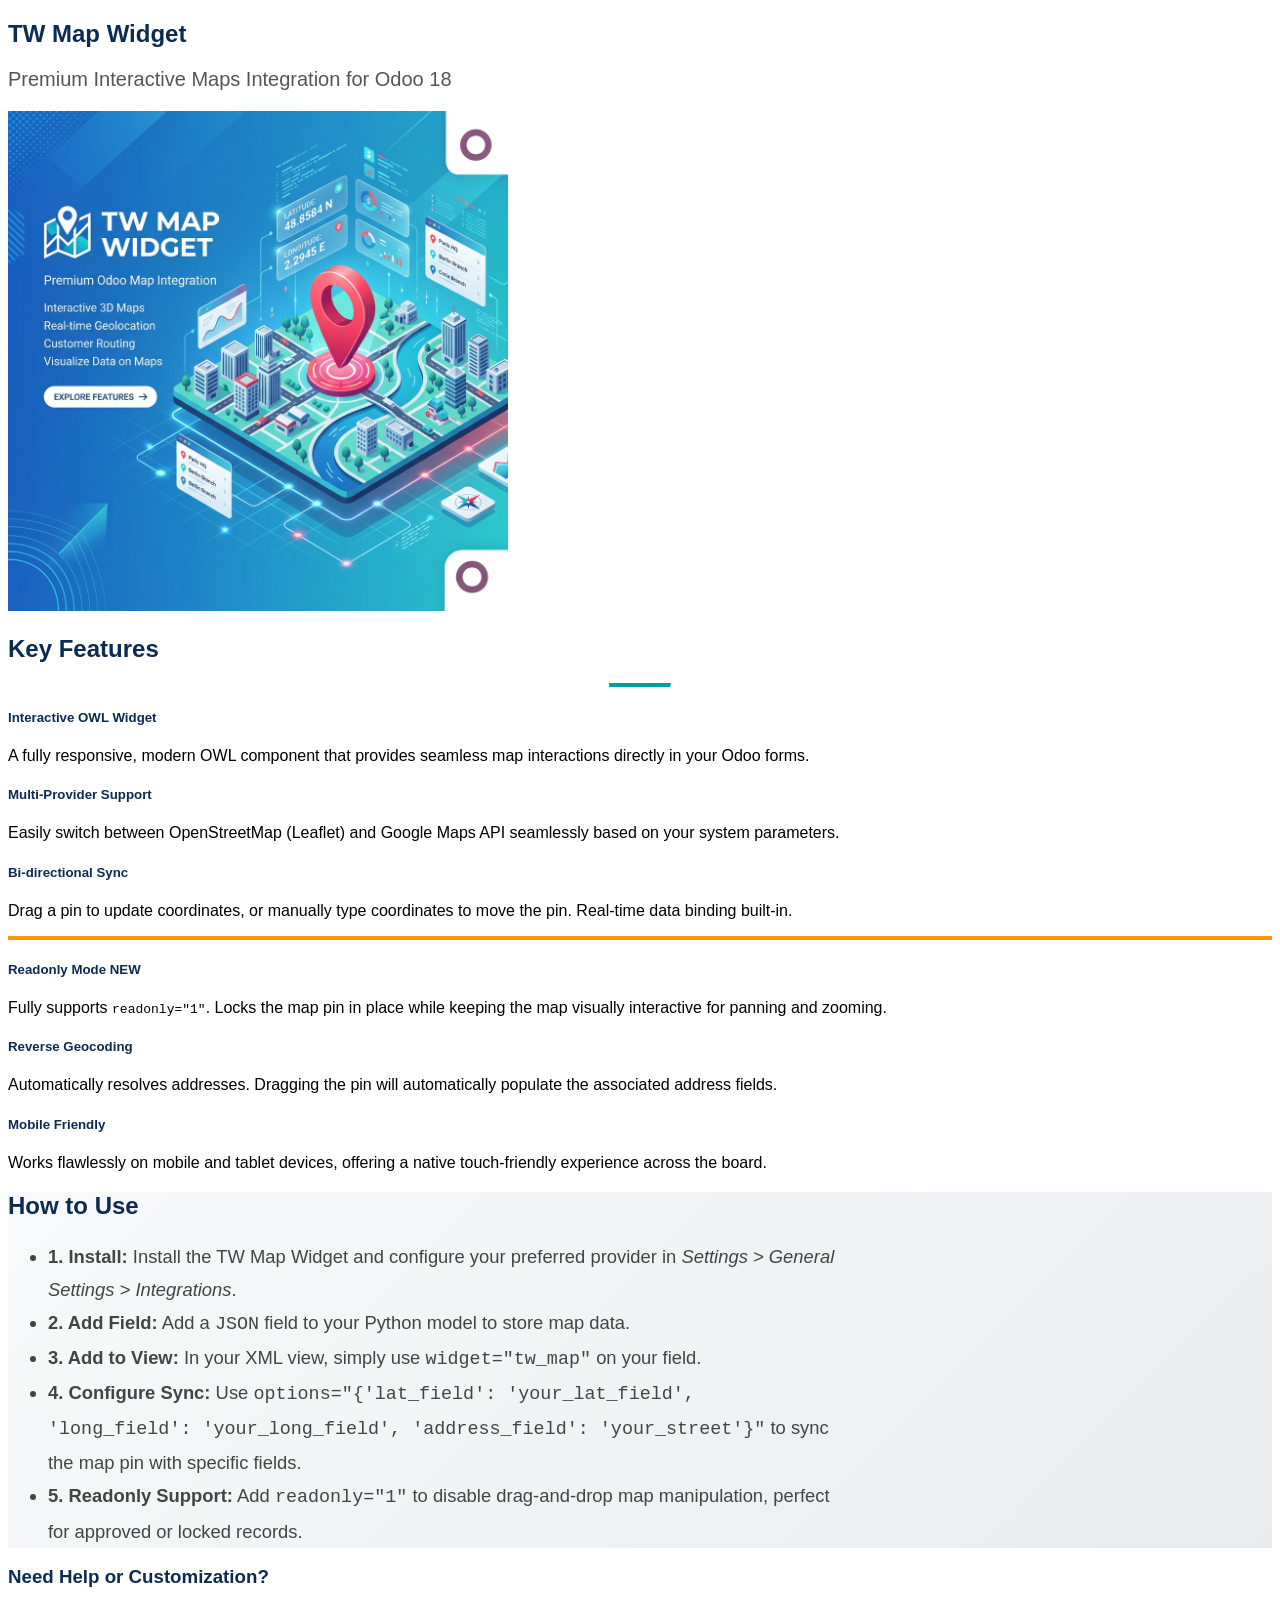
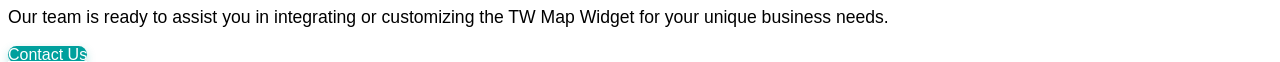
==== tw_map_widget/static/description/index.html @ 899f179e "ADD : Map widget module" ====
<!DOCTYPE html>
<html lang="en">
<head>
    <meta charset="UTF-8">
    <meta name="viewport" content="width=device-width, initial-scale=1.0">
    <title>TW Map Widget</title>
</head>
<body>
    <section class="container mt-5 mb-5" style="font-family: 'Inter', -apple-system, BlinkMacSystemFont, 'Segoe UI', Roboto, Helvetica, Arial, sans-serif;">
        <div class="row">
            <div class="col-12 text-center">
                <h1 class="display-4 font-weight-bold" style="color: #0d2b52; margin-bottom: 10px;">TW Map Widget</h1>
                <p class="lead" style="color: #555; font-size: 1.25rem;">Premium Interactive Maps Integration for Odoo 18</p>
                <img src="banner.png" alt="TW Map Widget Banner" class="img-fluid rounded shadow-lg mt-4 w-100" style="max-height: 500px; object-fit: cover;" />
            </div>
        </div>

        <!-- Features -->
        <div class="row mt-5 pt-4">
            <div class="col-md-12 text-center mb-5">
                <h2 class="font-weight-bold" style="color: #0d2b52;">Key Features</h2>
                <hr style="width: 60px; border-top: 4px solid #00a09d; margin: 15px auto;" />
            </div>
            
            <div class="col-md-4 mb-4">
                <div class="card h-100 shadow-sm border-0" style="transition: transform 0.3s; cursor: pointer;" onmouseover="this.style.transform='translateY(-5px)'" onmouseout="this.style.transform='translateY(0)'">
                    <div class="card-body text-center p-4">
                        <div class="mb-4">
                            <i class="fa fa-map-marker fa-4x" style="color: #00a09d;"></i>
                        </div>
                        <h5 class="card-title font-weight-bold mb-3" style="color: #0d2b52;">Interactive OWL Widget</h5>
                        <p class="card-text text-muted">A fully responsive, modern OWL component that provides seamless map interactions directly in your Odoo forms.</p>
                    </div>
                </div>
            </div>
            
            <div class="col-md-4 mb-4">
                <div class="card h-100 shadow-sm border-0" style="transition: transform 0.3s; cursor: pointer;" onmouseover="this.style.transform='translateY(-5px)'" onmouseout="this.style.transform='translateY(0)'">
                    <div class="card-body text-center p-4">
                        <div class="mb-4">
                            <i class="fa fa-globe fa-4x" style="color: #00a09d;"></i>
                        </div>
                        <h5 class="card-title font-weight-bold mb-3" style="color: #0d2b52;">Multi-Provider Support</h5>
                        <p class="card-text text-muted">Easily switch between OpenStreetMap (Leaflet) and Google Maps API seamlessly based on your system parameters.</p>
                    </div>
                </div>
            </div>
            
            <div class="col-md-4 mb-4">
                <div class="card h-100 shadow-sm border-0" style="transition: transform 0.3s; cursor: pointer;" onmouseover="this.style.transform='translateY(-5px)'" onmouseout="this.style.transform='translateY(0)'">
                    <div class="card-body text-center p-4">
                        <div class="mb-4">
                            <i class="fa fa-refresh fa-4x" style="color: #00a09d;"></i>
                        </div>
                        <h5 class="card-title font-weight-bold mb-3" style="color: #0d2b52;">Bi-directional Sync</h5>
                        <p class="card-text text-muted">Drag a pin to update coordinates, or manually type coordinates to move the pin. Real-time data binding built-in.</p>
                    </div>
                </div>
            </div>

            <div class="col-md-4 mb-4">
                <div class="card h-100 shadow-sm border-0" style="transition: transform 0.3s; cursor: pointer; border-top: 4px solid #ff9800 !important;" onmouseover="this.style.transform='translateY(-5px)'" onmouseout="this.style.transform='translateY(0)'">
                    <div class="card-body text-center p-4">
                        <div class="mb-4">
                            <i class="fa fa-lock fa-4x" style="color: #ff9800;"></i>
                        </div>
                        <h5 class="card-title font-weight-bold mb-3" style="color: #0d2b52;">Readonly Mode <span class="badge badge-warning text-white">NEW</span></h5>
                        <p class="card-text text-muted">Fully supports <code>readonly="1"</code>. Locks the map pin in place while keeping the map visually interactive for panning and zooming.</p>
                    </div>
                </div>
            </div>

            <div class="col-md-4 mb-4">
                <div class="card h-100 shadow-sm border-0" style="transition: transform 0.3s; cursor: pointer;" onmouseover="this.style.transform='translateY(-5px)'" onmouseout="this.style.transform='translateY(0)'">
                    <div class="card-body text-center p-4">
                        <div class="mb-4">
                            <i class="fa fa-address-card fa-4x" style="color: #00a09d;"></i>
                        </div>
                        <h5 class="card-title font-weight-bold mb-3" style="color: #0d2b52;">Reverse Geocoding</h5>
                        <p class="card-text text-muted">Automatically resolves addresses. Dragging the pin will automatically populate the associated address fields.</p>
                    </div>
                </div>
            </div>

            <div class="col-md-4 mb-4">
                <div class="card h-100 shadow-sm border-0" style="transition: transform 0.3s; cursor: pointer;" onmouseover="this.style.transform='translateY(-5px)'" onmouseout="this.style.transform='translateY(0)'">
                    <div class="card-body text-center p-4">
                        <div class="mb-4">
                            <i class="fa fa-mobile fa-4x" style="color: #00a09d;"></i>
                        </div>
                        <h5 class="card-title font-weight-bold mb-3" style="color: #0d2b52;">Mobile Friendly</h5>
                        <p class="card-text text-muted">Works flawlessly on mobile and tablet devices, offering a native touch-friendly experience across the board.</p>
                    </div>
                </div>
            </div>
        </div>
        
        <!-- How it works -->
        <div class="row mt-5">
            <div class="col-md-12">
                <div class="p-5 rounded shadow-sm" style="background: linear-gradient(135deg, #f8f9fa 0%, #e9ecef 100%);">
                    <h2 class="font-weight-bold text-center mb-5" style="color: #0d2b52;">How to Use</h2>
                    <ul class="list-unstyled mx-auto" style="font-size: 1.15rem; color: #444; max-width: 800px; line-height: 1.8;">
                        <li class="mb-4 d-flex align-items-start">
                            <i class="fa fa-check-circle mt-1 mr-3" style="color: #00a09d; font-size: 1.5rem;"></i> 
                            <div><strong>1. Install:</strong> Install the TW Map Widget and configure your preferred provider in <em>Settings &gt; General Settings &gt; Integrations</em>.</div>
                        </li>
                        <li class="mb-4 d-flex align-items-start">
                            <i class="fa fa-check-circle mt-1 mr-3" style="color: #00a09d; font-size: 1.5rem;"></i> 
                            <div><strong>2. Add Field:</strong> Add a <code>JSON</code> field to your Python model to store map data.</div>
                        </li>
                        <li class="mb-4 d-flex align-items-start">
                            <i class="fa fa-check-circle mt-1 mr-3" style="color: #00a09d; font-size: 1.5rem;"></i> 
                            <div><strong>3. Add to View:</strong> In your XML view, simply use <code>widget="tw_map"</code> on your field.</div>
                        </li>
                        <li class="mb-4 d-flex align-items-start">
                            <i class="fa fa-check-circle mt-1 mr-3" style="color: #00a09d; font-size: 1.5rem;"></i> 
                            <div><strong>4. Configure Sync:</strong> Use <code>options="{'lat_field': 'your_lat_field', 'long_field': 'your_long_field', 'address_field': 'your_street'}"</code> to sync the map pin with specific fields.</div>
                        </li>
                        <li class="mb-4 d-flex align-items-start">
                            <i class="fa fa-check-circle mt-1 mr-3" style="color: #00a09d; font-size: 1.5rem;"></i> 
                            <div><strong>5. Readonly Support:</strong> Add <code>readonly="1"</code> to disable drag-and-drop map manipulation, perfect for approved or locked records.</div>
                        </li>
                    </ul>
                </div>
            </div>
        </div>

        <!-- Call to Action -->
        <div class="row mt-5 mb-5 text-center">
            <div class="col-12">
                <h3 class="font-weight-bold" style="color: #0d2b52;">Need Help or Customization?</h3>
                <p class="text-muted mt-3 mb-4" style="font-size: 1.1rem;">Our team is ready to assist you in integrating or customizing the TW Map Widget for your unique business needs.</p>
                <a href="http://www.tunasgroup.com" target="_blank" class="btn btn-lg px-5 py-3 font-weight-bold" style="background-color: #00a09d; color: white; border-radius: 30px; box-shadow: 0 4px 10px rgba(0,160,157,0.3);">Contact Us</a>
            </div>
        </div>
    </section>
</body>
</html>
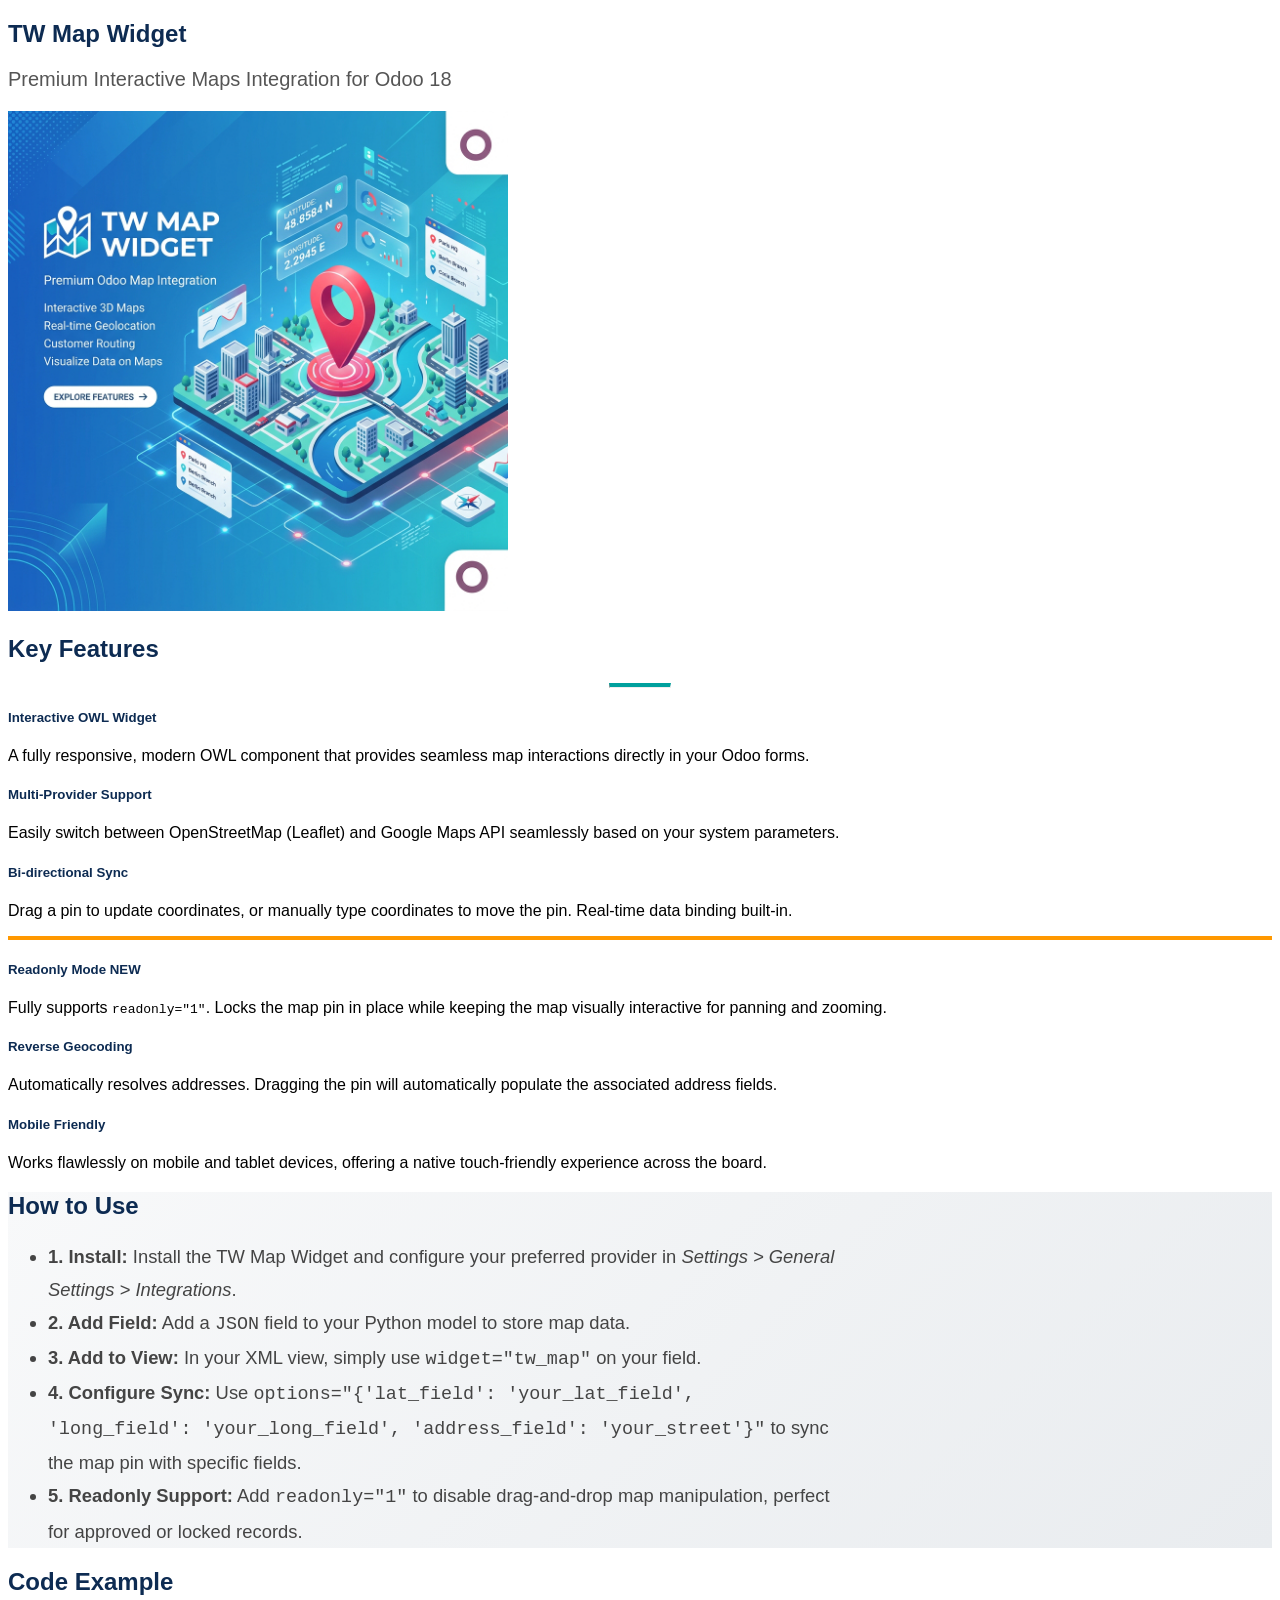
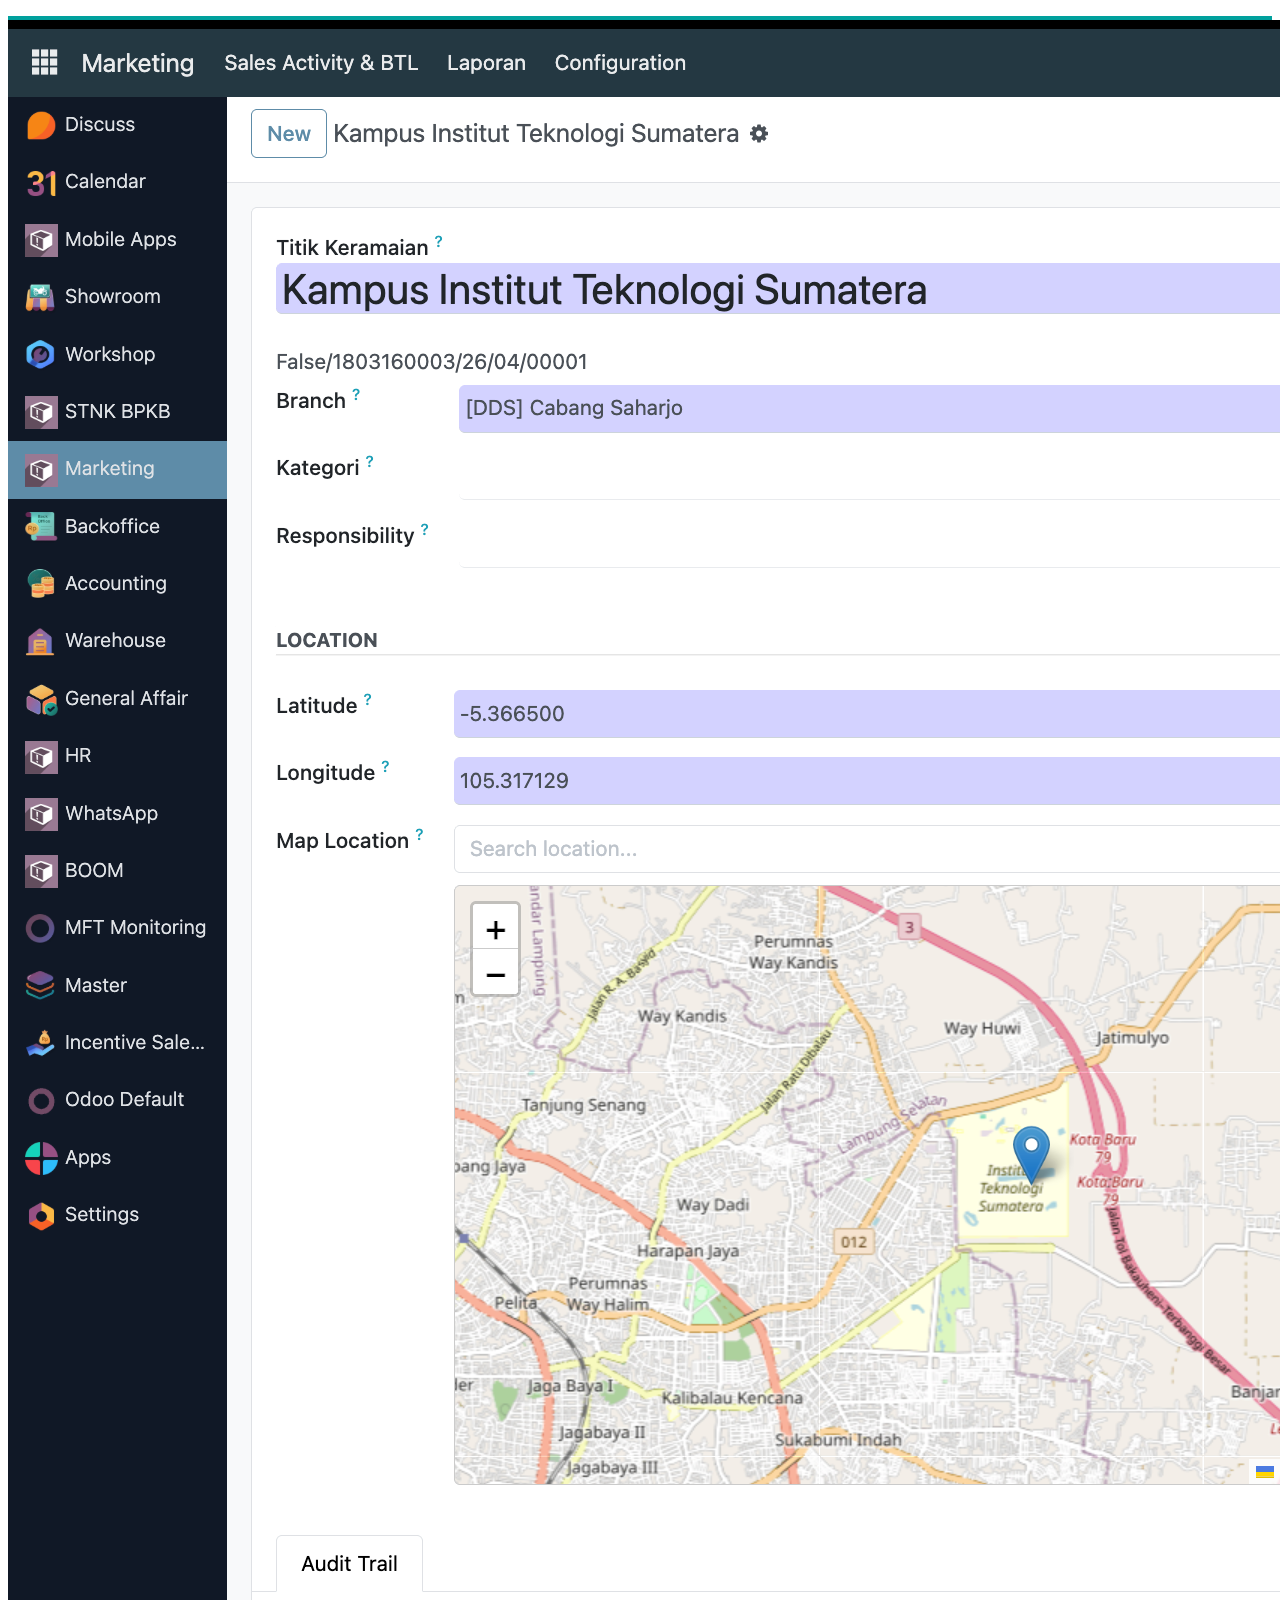
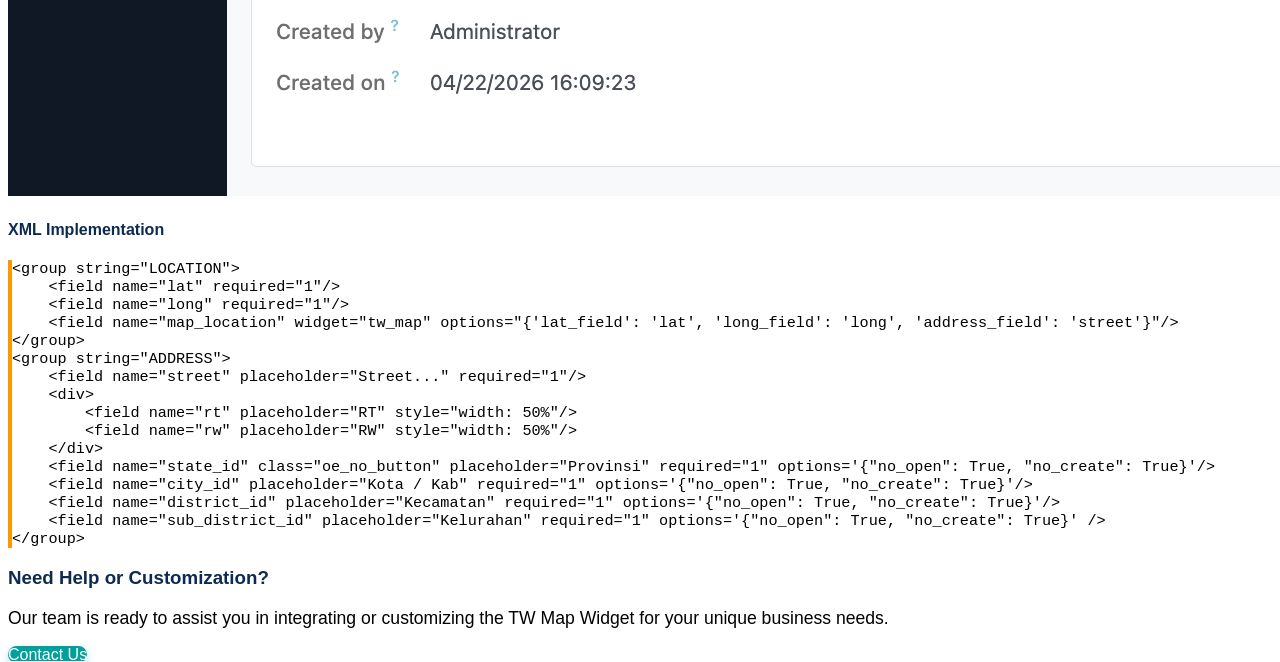
==== commit e25d6315: "ADD : More description" ====
--- a/tw_map_widget/static/description/index.html
+++ b/tw_map_widget/static/description/index.html
@@ -126,6 +126,37 @@
             </div>
         </div>
 
+        <!-- Example Section -->
+        <div class="row mt-5">
+            <div class="col-md-12">
+                <h2 class="font-weight-bold text-center mb-5" style="color: #0d2b52;">Code Example</h2>
+                
+                <div class="card shadow-sm border-0 mb-4" style="border-top: 4px solid #00a09d !important;">
+                    <div class="card-body p-5">
+                        <img src="example_form.png" alt="Example Form" class="img-fluid rounded shadow-sm w-100 mb-5" />
+                        
+                        <h4 class="font-weight-bold mb-3" style="color: #0d2b52;"><i class="fa fa-code text-muted mr-2"></i> XML Implementation</h4>
+                        <pre class="bg-dark text-light p-4 rounded shadow-inner" style="font-size: 0.95rem; overflow-x: auto; border-left: 4px solid #ff9800;"><code>&lt;group string="LOCATION"&gt;
+    &lt;field name="lat" required="1"/&gt;
+    &lt;field name="long" required="1"/&gt;
+    &lt;field name="map_location" widget="tw_map" options="{'lat_field': 'lat', 'long_field': 'long', 'address_field': 'street'}"/&gt;
+&lt;/group&gt;
+&lt;group string="ADDRESS"&gt;
+    &lt;field name="street" placeholder="Street..." required="1"/&gt;
+    &lt;div&gt;
+        &lt;field name="rt" placeholder="RT" style="width: 50%"/&gt;
+        &lt;field name="rw" placeholder="RW" style="width: 50%"/&gt;
+    &lt;/div&gt;
+    &lt;field name="state_id" class="oe_no_button" placeholder="Provinsi" required="1" options='{"no_open": True, "no_create": True}'/&gt;
+    &lt;field name="city_id" placeholder="Kota / Kab" required="1" options='{"no_open": True, "no_create": True}'/&gt;
+    &lt;field name="district_id" placeholder="Kecamatan" required="1" options='{"no_open": True, "no_create": True}'/&gt;					
+    &lt;field name="sub_district_id" placeholder="Kelurahan" required="1" options='{"no_open": True, "no_create": True}' /&gt;    
+&lt;/group&gt;</code></pre>
+                    </div>
+                </div>
+            </div>
+        </div>
+
         <!-- Call to Action -->
         <div class="row mt-5 mb-5 text-center">
             <div class="col-12">
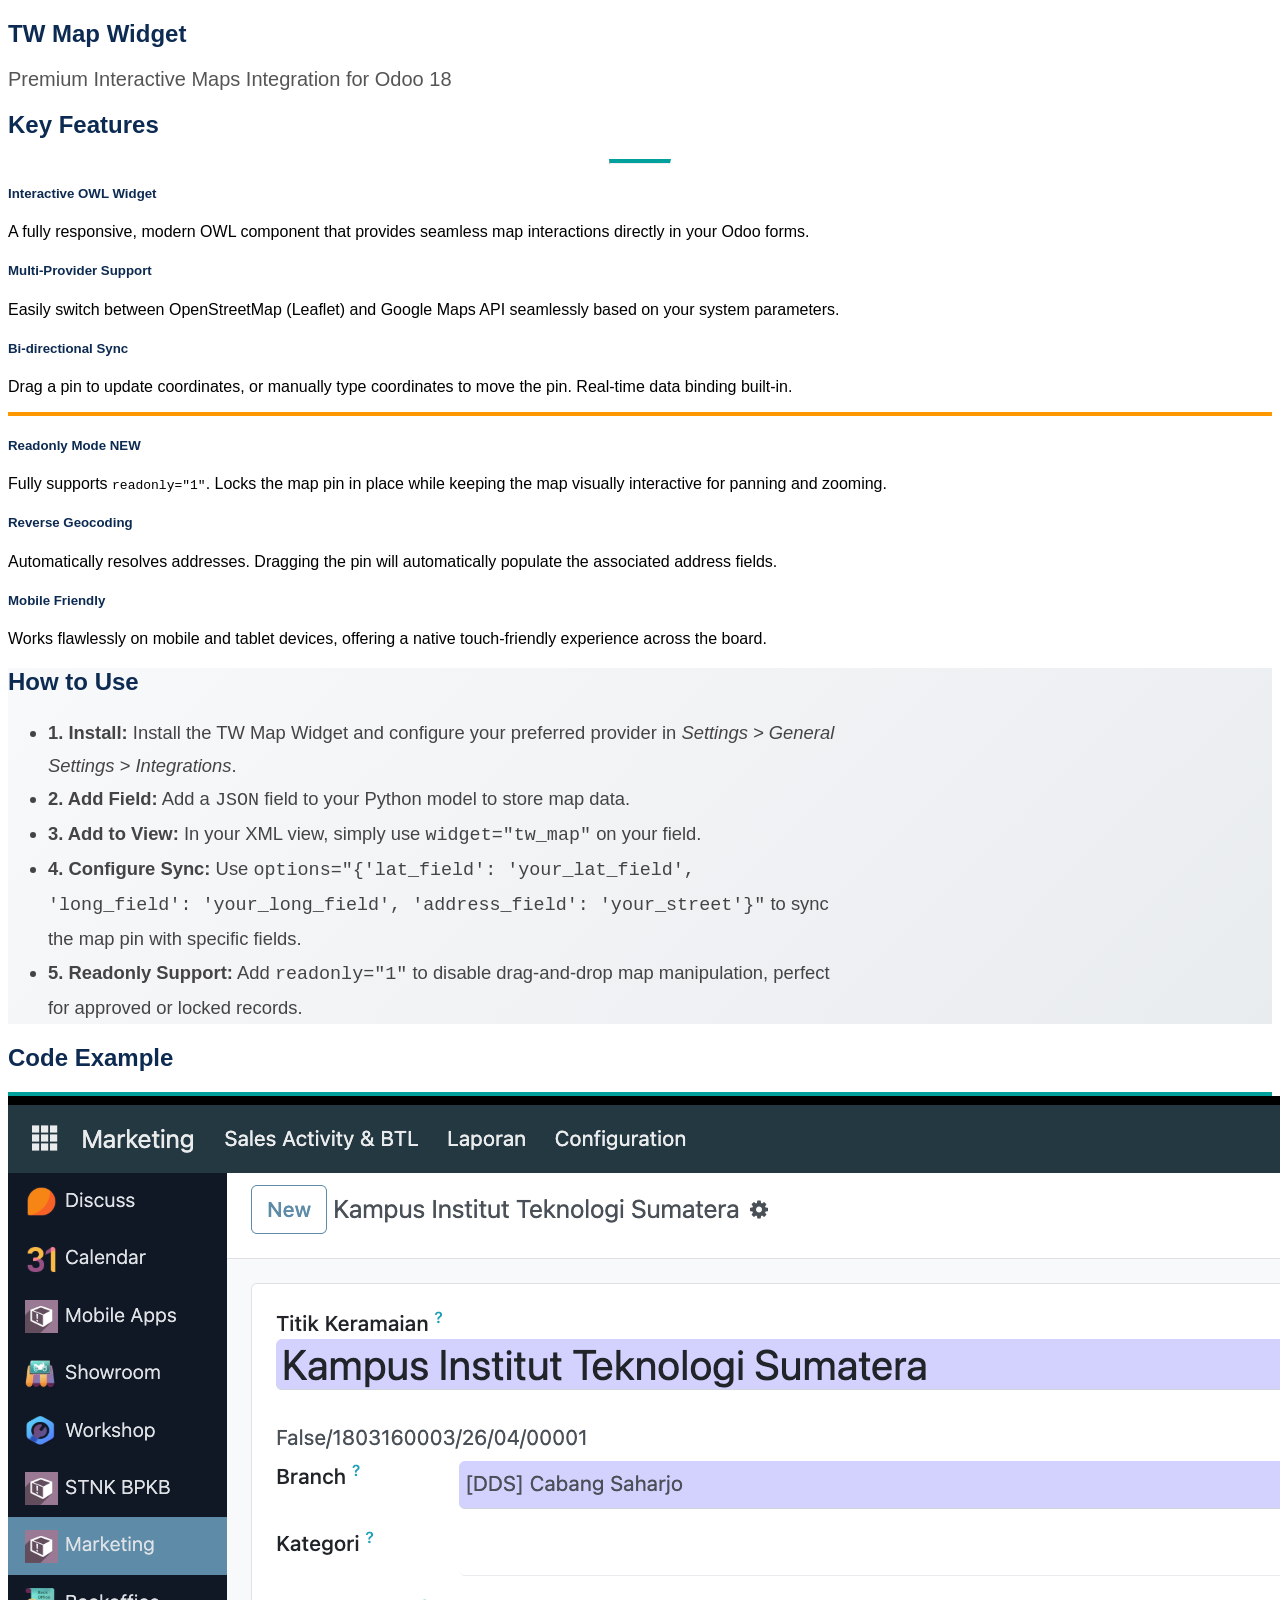
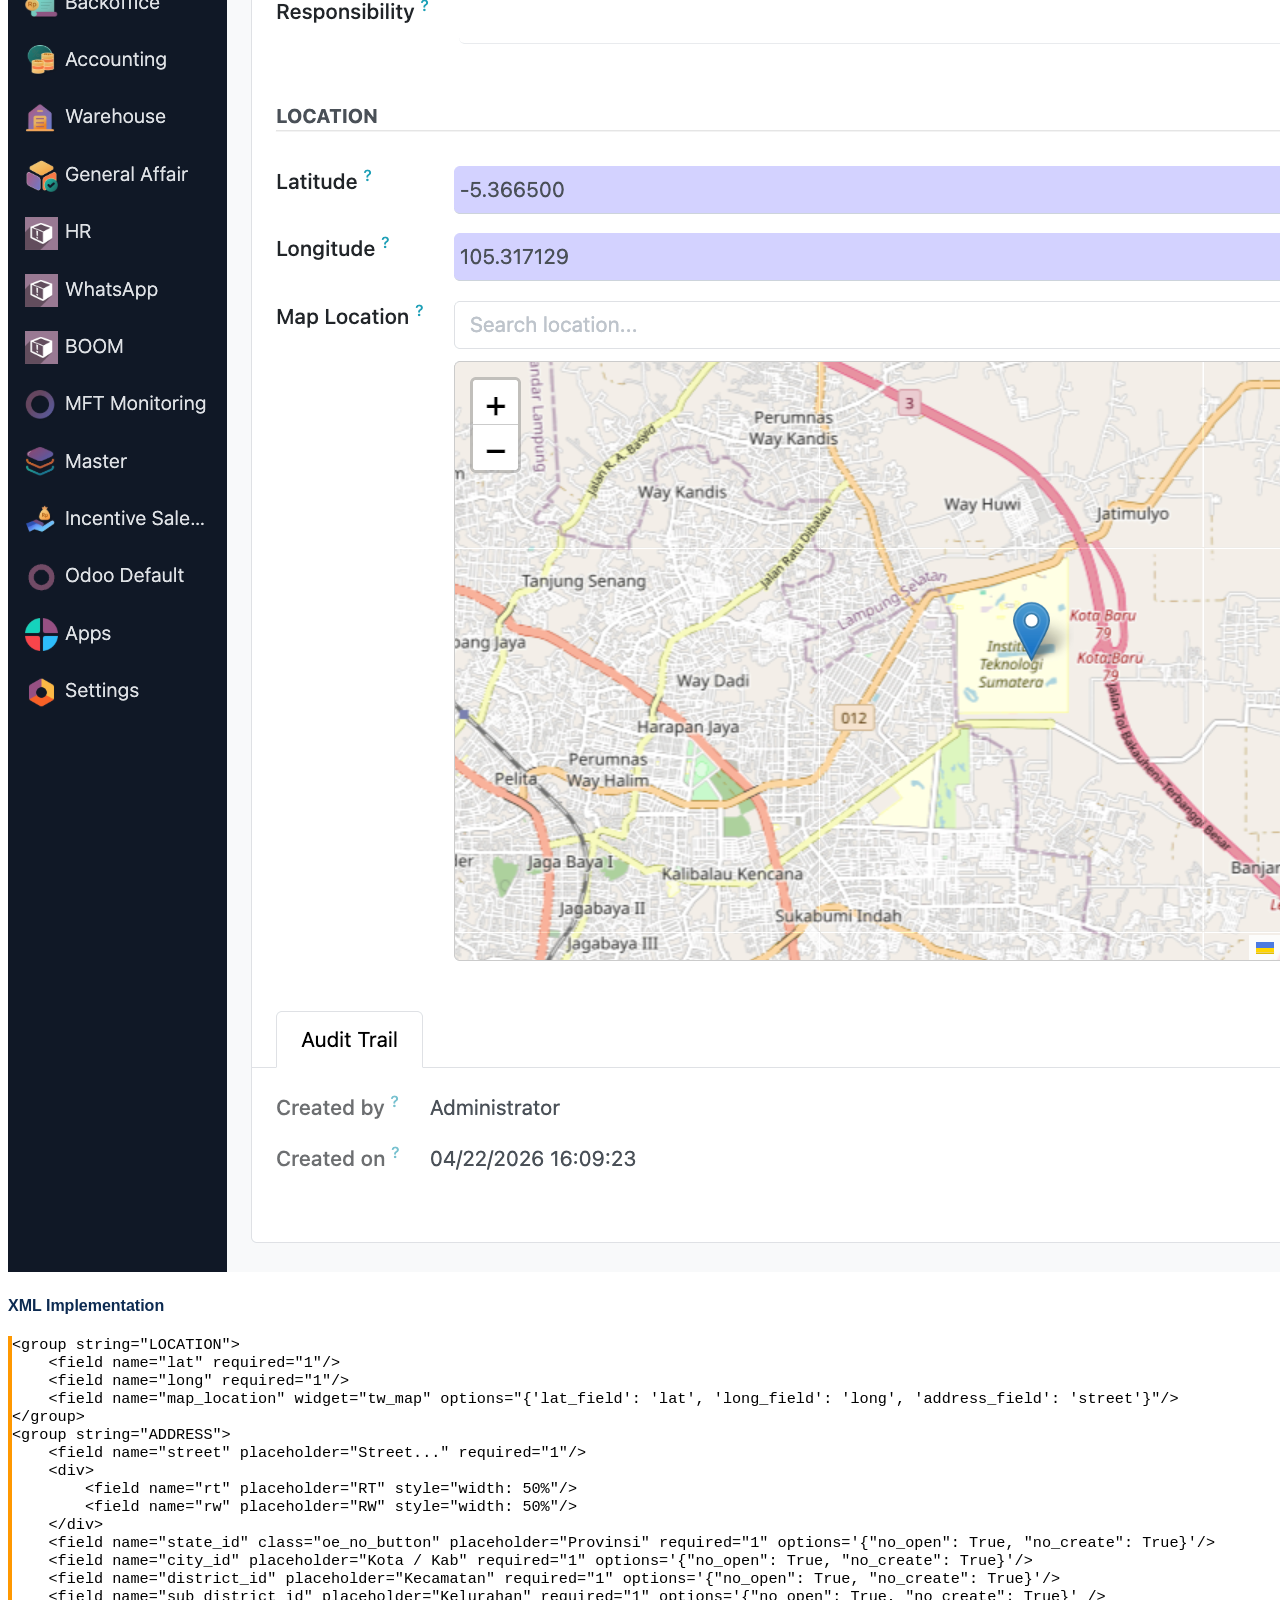
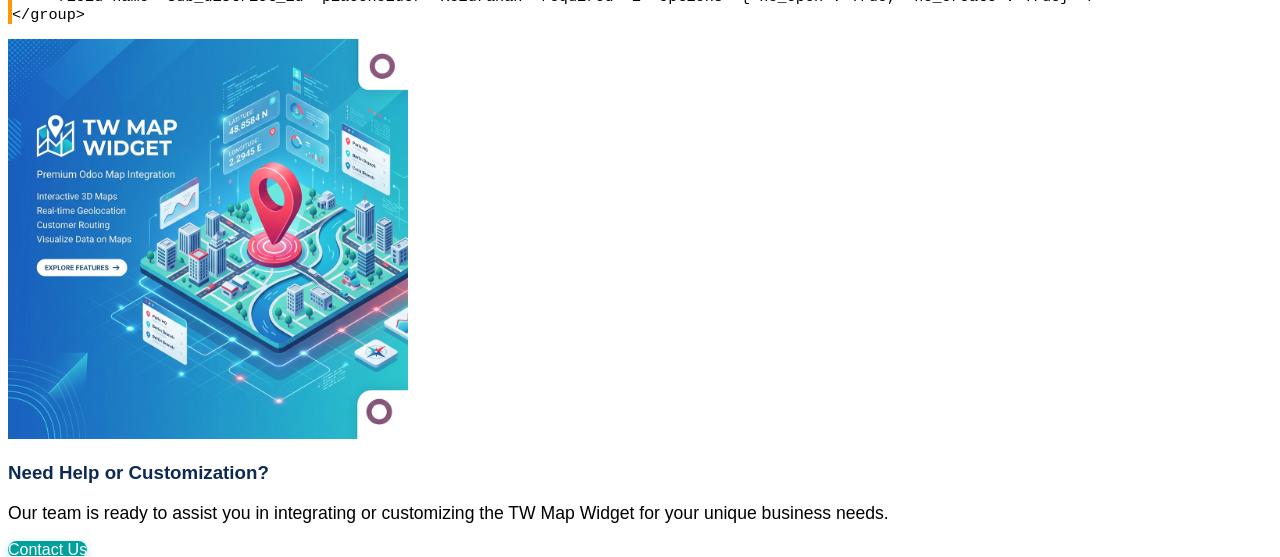
==== commit 41ab14bb: "FIx : baner and xml" ====
--- a/tw_map_widget/static/description/index.html
+++ b/tw_map_widget/static/description/index.html
@@ -11,7 +11,6 @@
             <div class="col-12 text-center">
                 <h1 class="display-4 font-weight-bold" style="color: #0d2b52; margin-bottom: 10px;">TW Map Widget</h1>
                 <p class="lead" style="color: #555; font-size: 1.25rem;">Premium Interactive Maps Integration for Odoo 18</p>
-                <img src="banner.png" alt="TW Map Widget Banner" class="img-fluid rounded shadow-lg mt-4 w-100" style="max-height: 500px; object-fit: cover;" />
             </div>
         </div>
 
@@ -136,7 +135,7 @@
                         <img src="example_form.png" alt="Example Form" class="img-fluid rounded shadow-sm w-100 mb-5" />
                         
                         <h4 class="font-weight-bold mb-3" style="color: #0d2b52;"><i class="fa fa-code text-muted mr-2"></i> XML Implementation</h4>
-                        <pre class="bg-dark text-light p-4 rounded shadow-inner" style="font-size: 0.95rem; overflow-x: auto; border-left: 4px solid #ff9800;"><code>&lt;group string="LOCATION"&gt;
+                        <pre class="bg-dark text-light p-4 rounded shadow-inner" style="font-size: 0.95rem; overflow-x: auto; border-left: 4px solid #ff9800;"><code style="background-color: transparent !important; color: inherit !important; padding: 0 !important;">&lt;group string="LOCATION"&gt;
     &lt;field name="lat" required="1"/&gt;
     &lt;field name="long" required="1"/&gt;
     &lt;field name="map_location" widget="tw_map" options="{'lat_field': 'lat', 'long_field': 'long', 'address_field': 'street'}"/&gt;
@@ -154,6 +153,10 @@
 &lt;/group&gt;</code></pre>
                     </div>
                 </div>
+
+                <div class="mt-5 text-center">
+                    <img src="banner.png" alt="TW Map Widget Banner" class="img-fluid rounded shadow-lg mx-auto d-block" style="max-width: 800px; max-height: 400px; object-fit: cover;" />
+                </div>
             </div>
         </div>
 
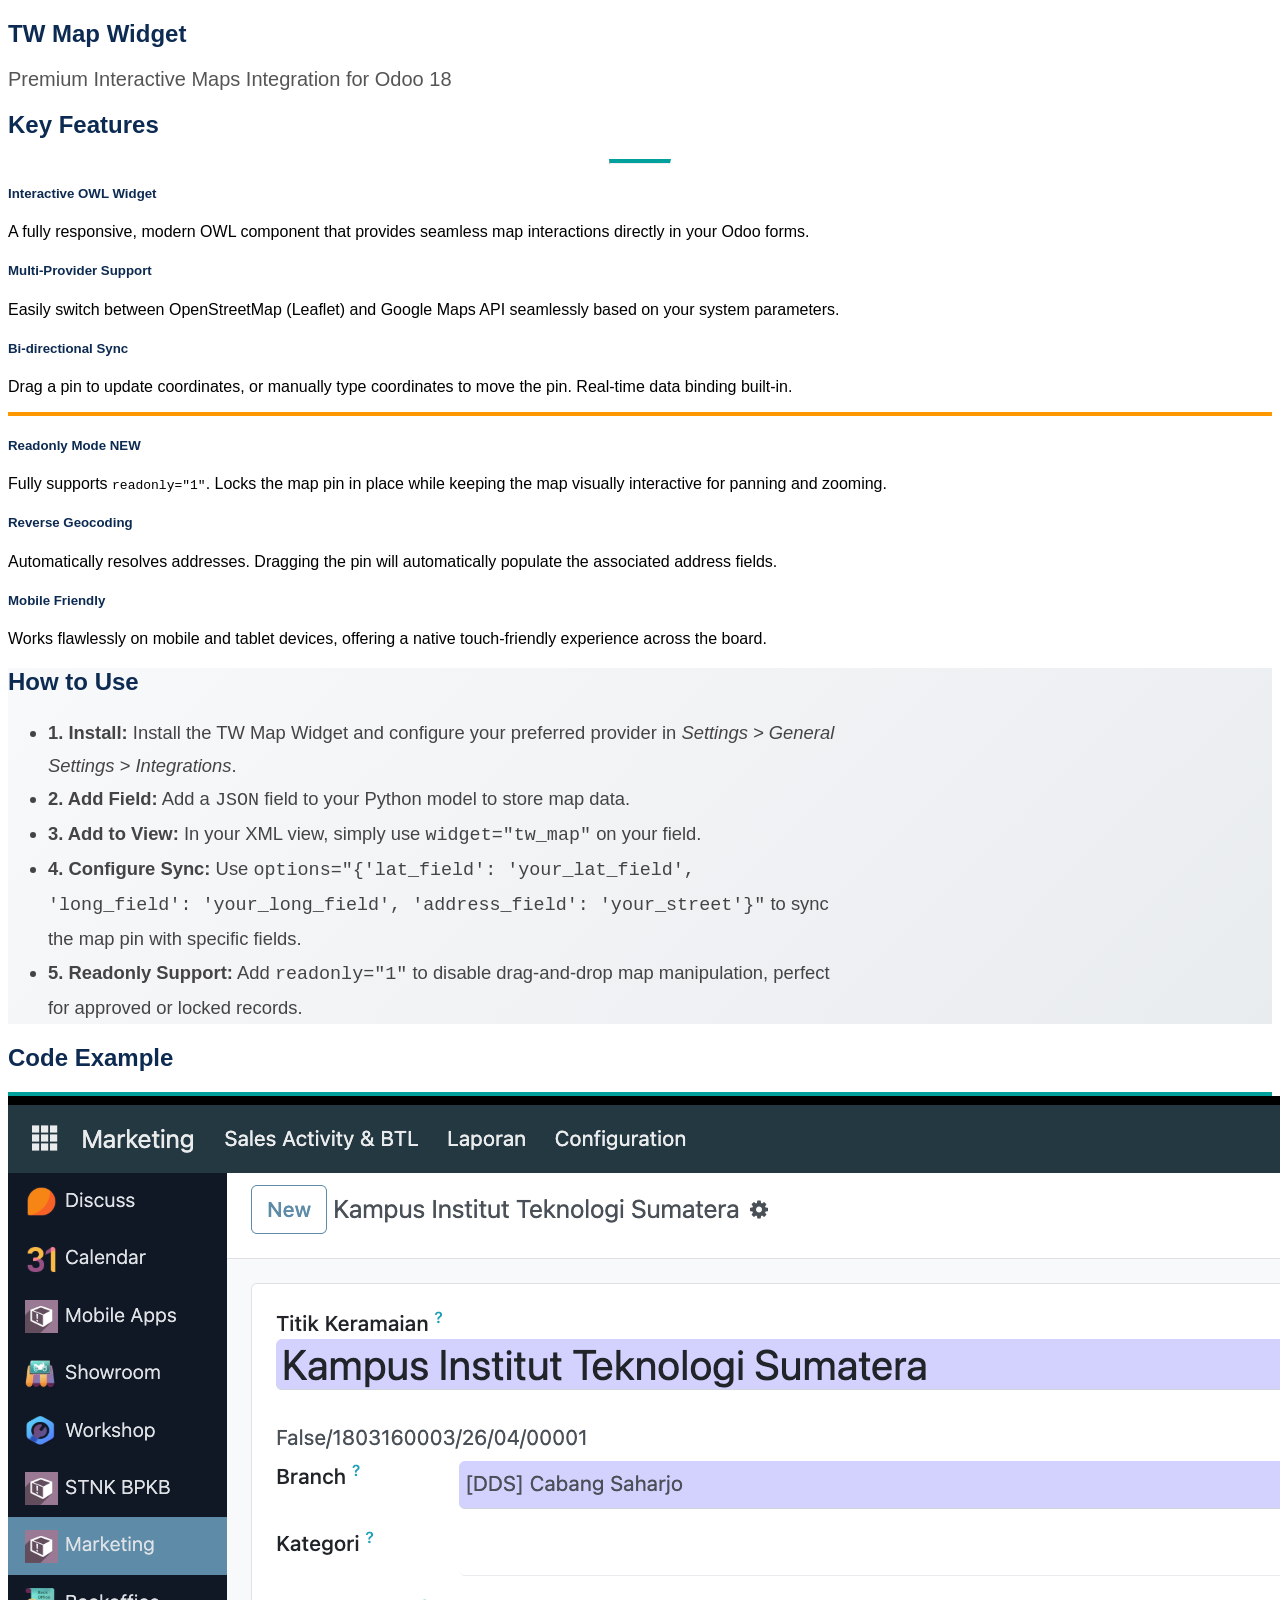
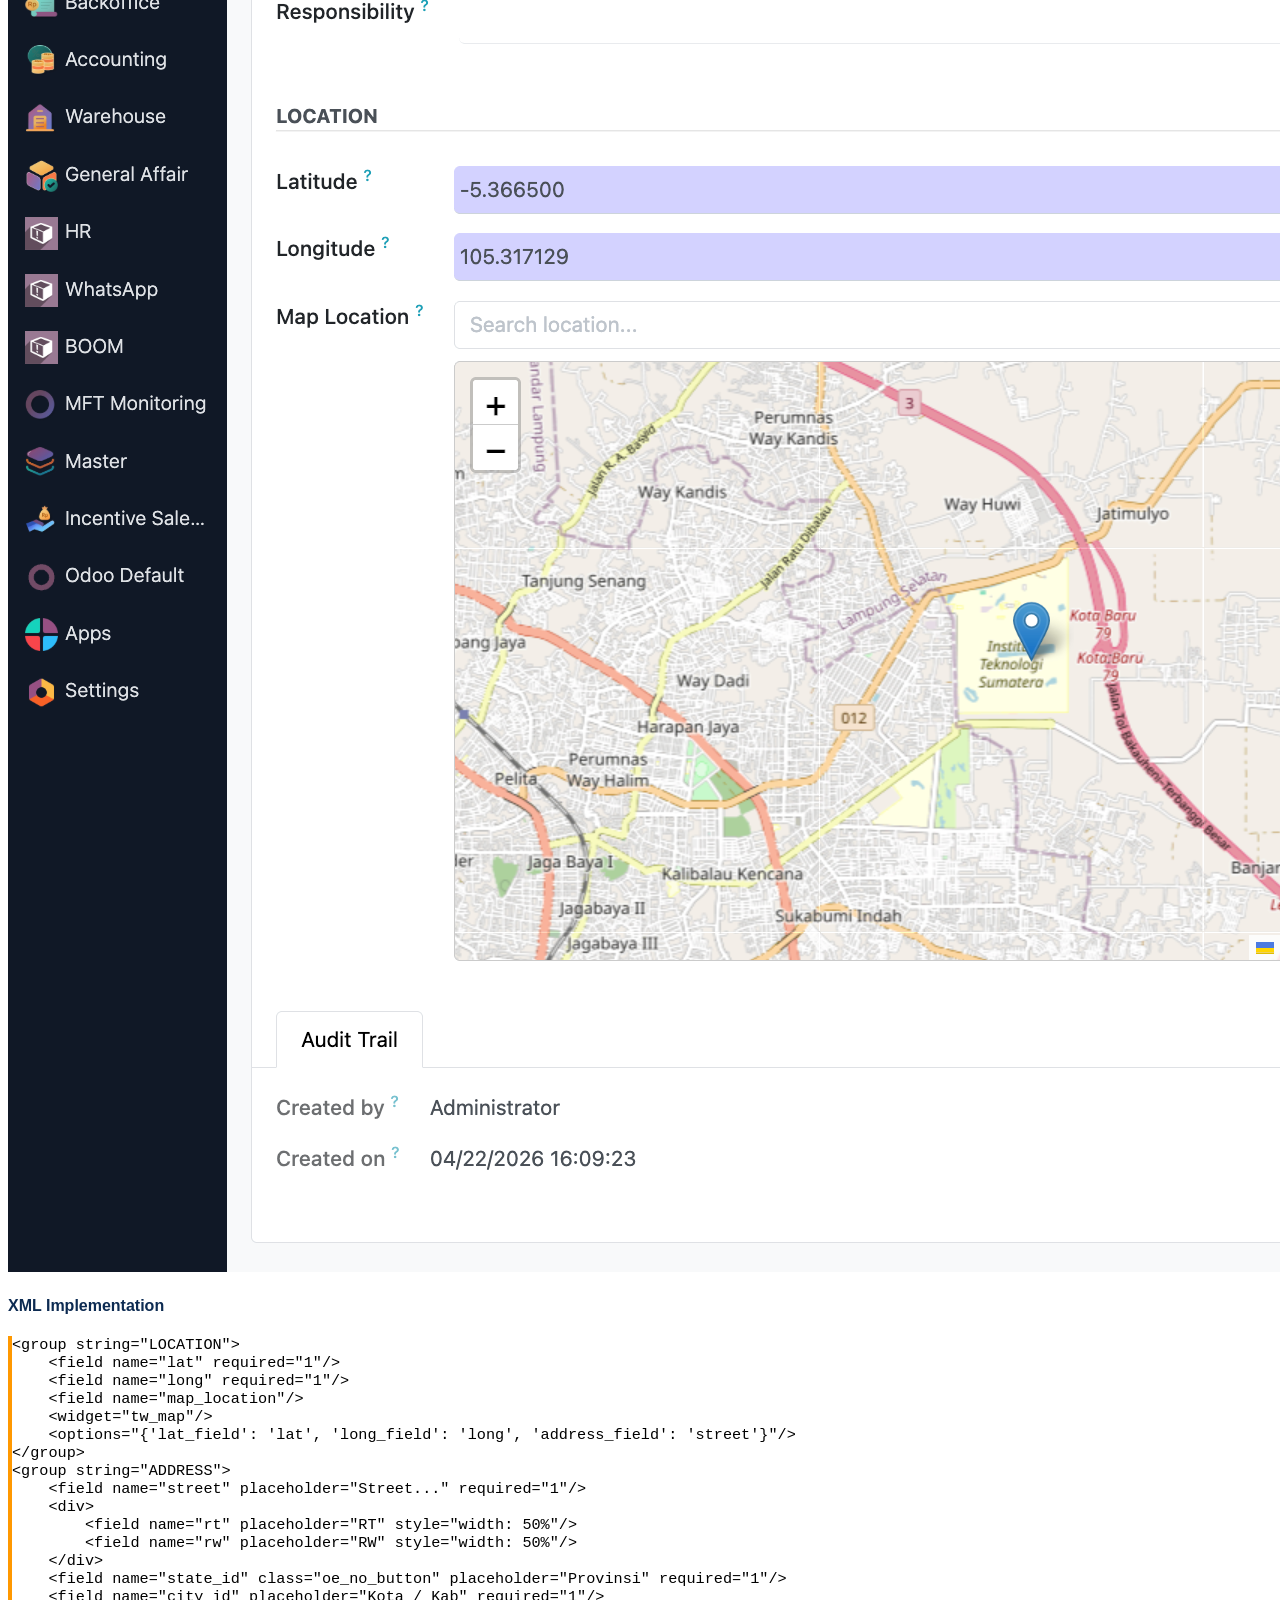
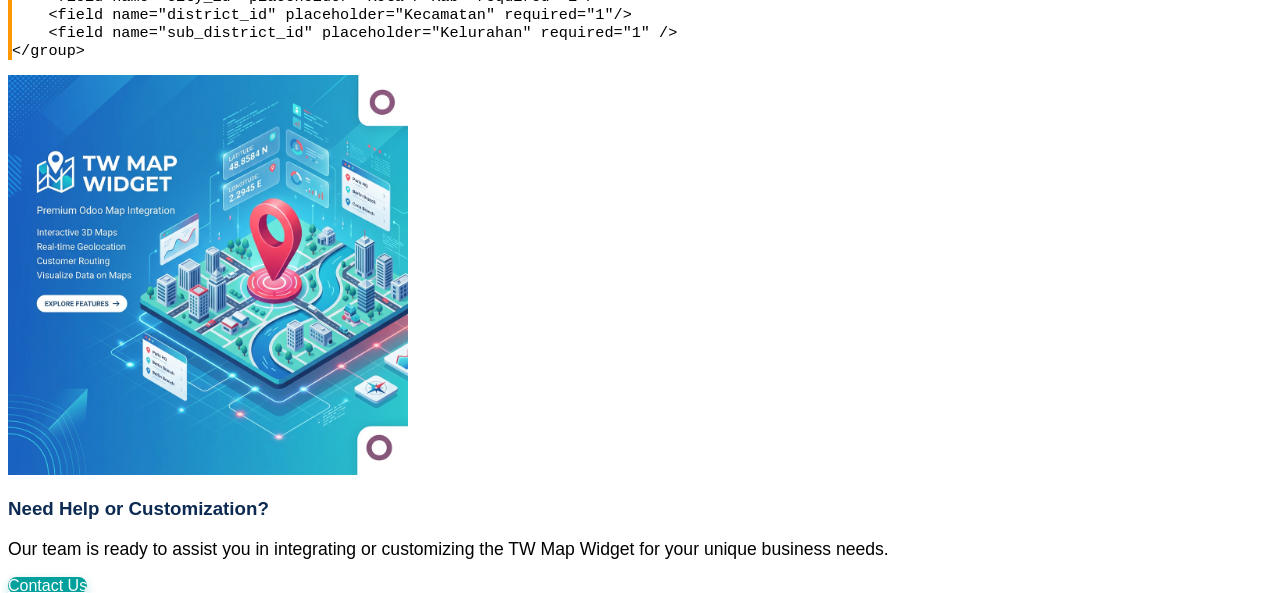
==== commit ff9d5247: "CHORE : FIX HTML" ====
--- a/tw_map_widget/static/description/index.html
+++ b/tw_map_widget/static/description/index.html
@@ -138,7 +138,9 @@
                         <pre class="bg-dark text-light p-4 rounded shadow-inner" style="font-size: 0.95rem; overflow-x: auto; border-left: 4px solid #ff9800;"><code style="background-color: transparent !important; color: inherit !important; padding: 0 !important;">&lt;group string="LOCATION"&gt;
     &lt;field name="lat" required="1"/&gt;
     &lt;field name="long" required="1"/&gt;
-    &lt;field name="map_location" widget="tw_map" options="{'lat_field': 'lat', 'long_field': 'long', 'address_field': 'street'}"/&gt;
+    &lt;field name="map_location"/&gt;
+    &lt;widget="tw_map"/&gt;
+    &lt;options="{'lat_field': 'lat', 'long_field': 'long', 'address_field': 'street'}"/&gt;
 &lt;/group&gt;
 &lt;group string="ADDRESS"&gt;
     &lt;field name="street" placeholder="Street..." required="1"/&gt;
@@ -146,10 +148,10 @@
         &lt;field name="rt" placeholder="RT" style="width: 50%"/&gt;
         &lt;field name="rw" placeholder="RW" style="width: 50%"/&gt;
     &lt;/div&gt;
-    &lt;field name="state_id" class="oe_no_button" placeholder="Provinsi" required="1" options='{"no_open": True, "no_create": True}'/&gt;
-    &lt;field name="city_id" placeholder="Kota / Kab" required="1" options='{"no_open": True, "no_create": True}'/&gt;
-    &lt;field name="district_id" placeholder="Kecamatan" required="1" options='{"no_open": True, "no_create": True}'/&gt;					
-    &lt;field name="sub_district_id" placeholder="Kelurahan" required="1" options='{"no_open": True, "no_create": True}' /&gt;    
+    &lt;field name="state_id" class="oe_no_button" placeholder="Provinsi" required="1"/&gt;
+    &lt;field name="city_id" placeholder="Kota / Kab" required="1"/&gt;
+    &lt;field name="district_id" placeholder="Kecamatan" required="1"/&gt;					
+    &lt;field name="sub_district_id" placeholder="Kelurahan" required="1" /&gt;    
 &lt;/group&gt;</code></pre>
                     </div>
                 </div>
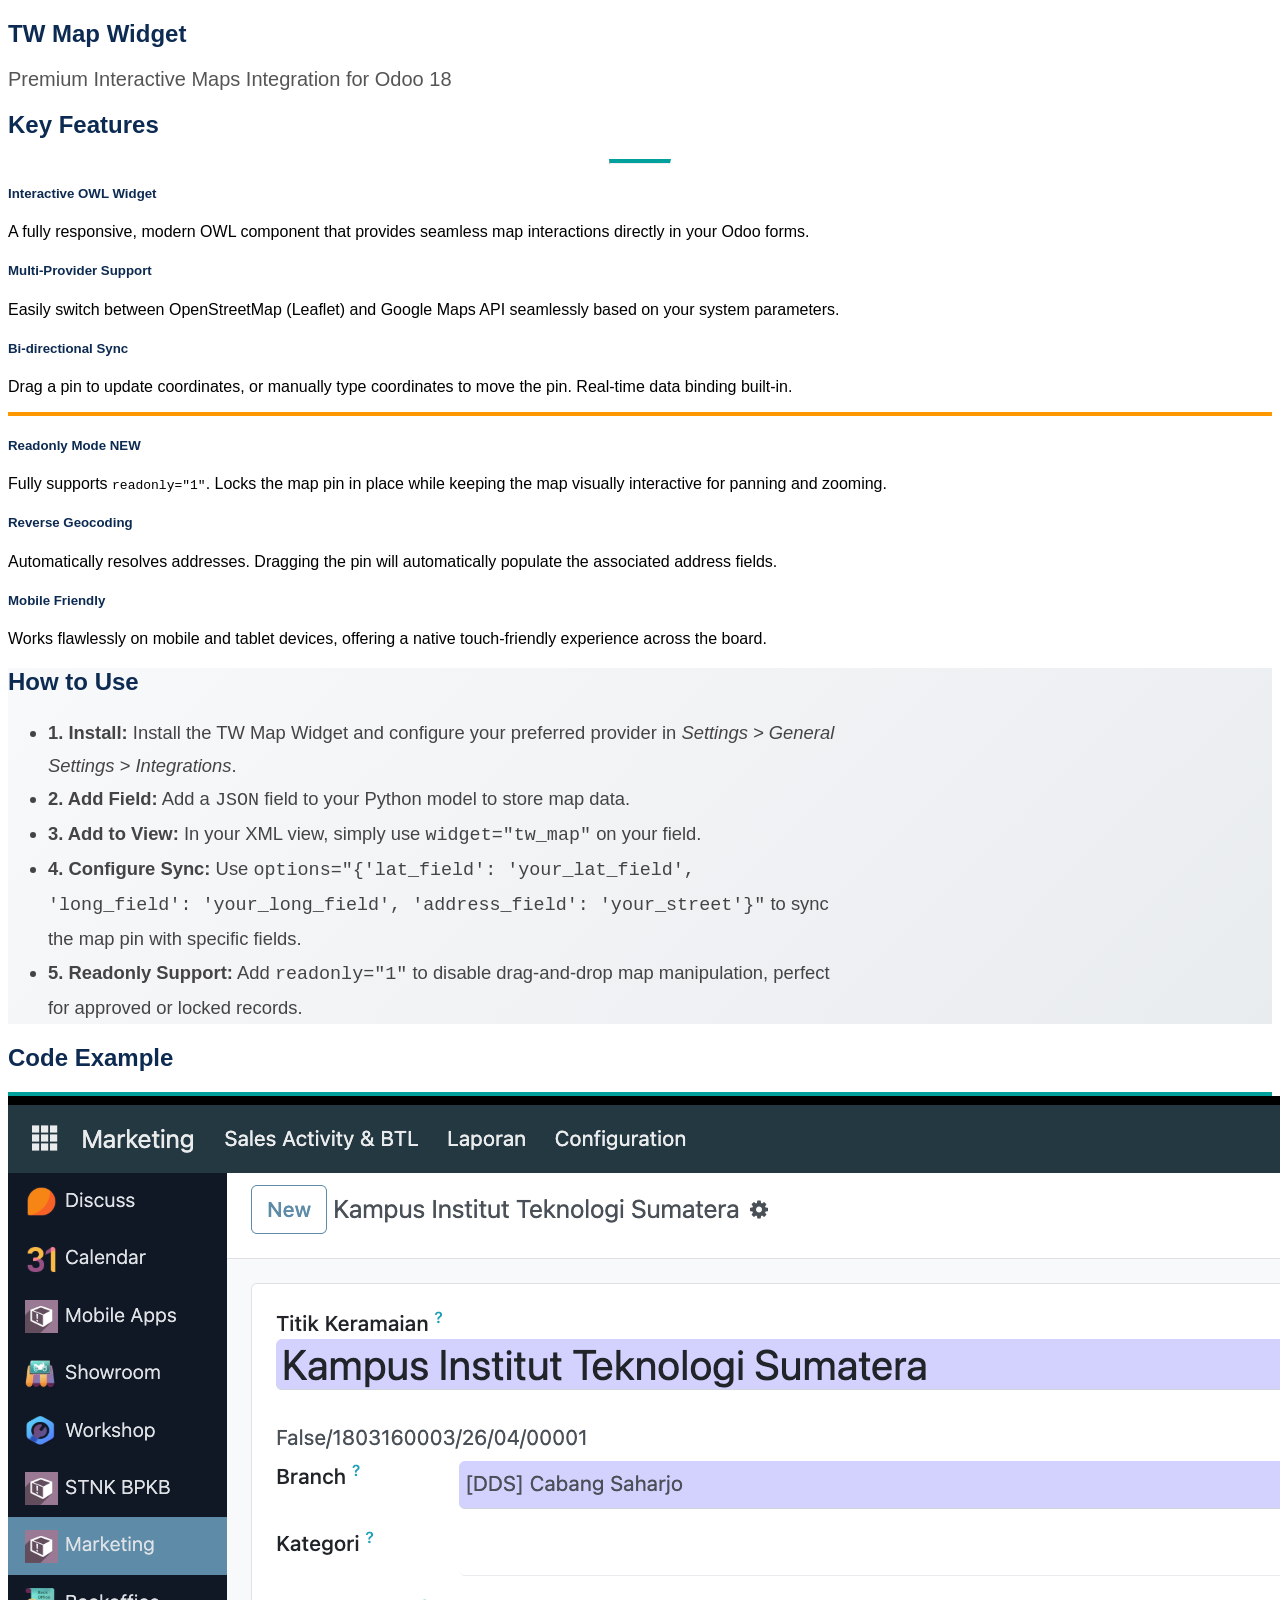
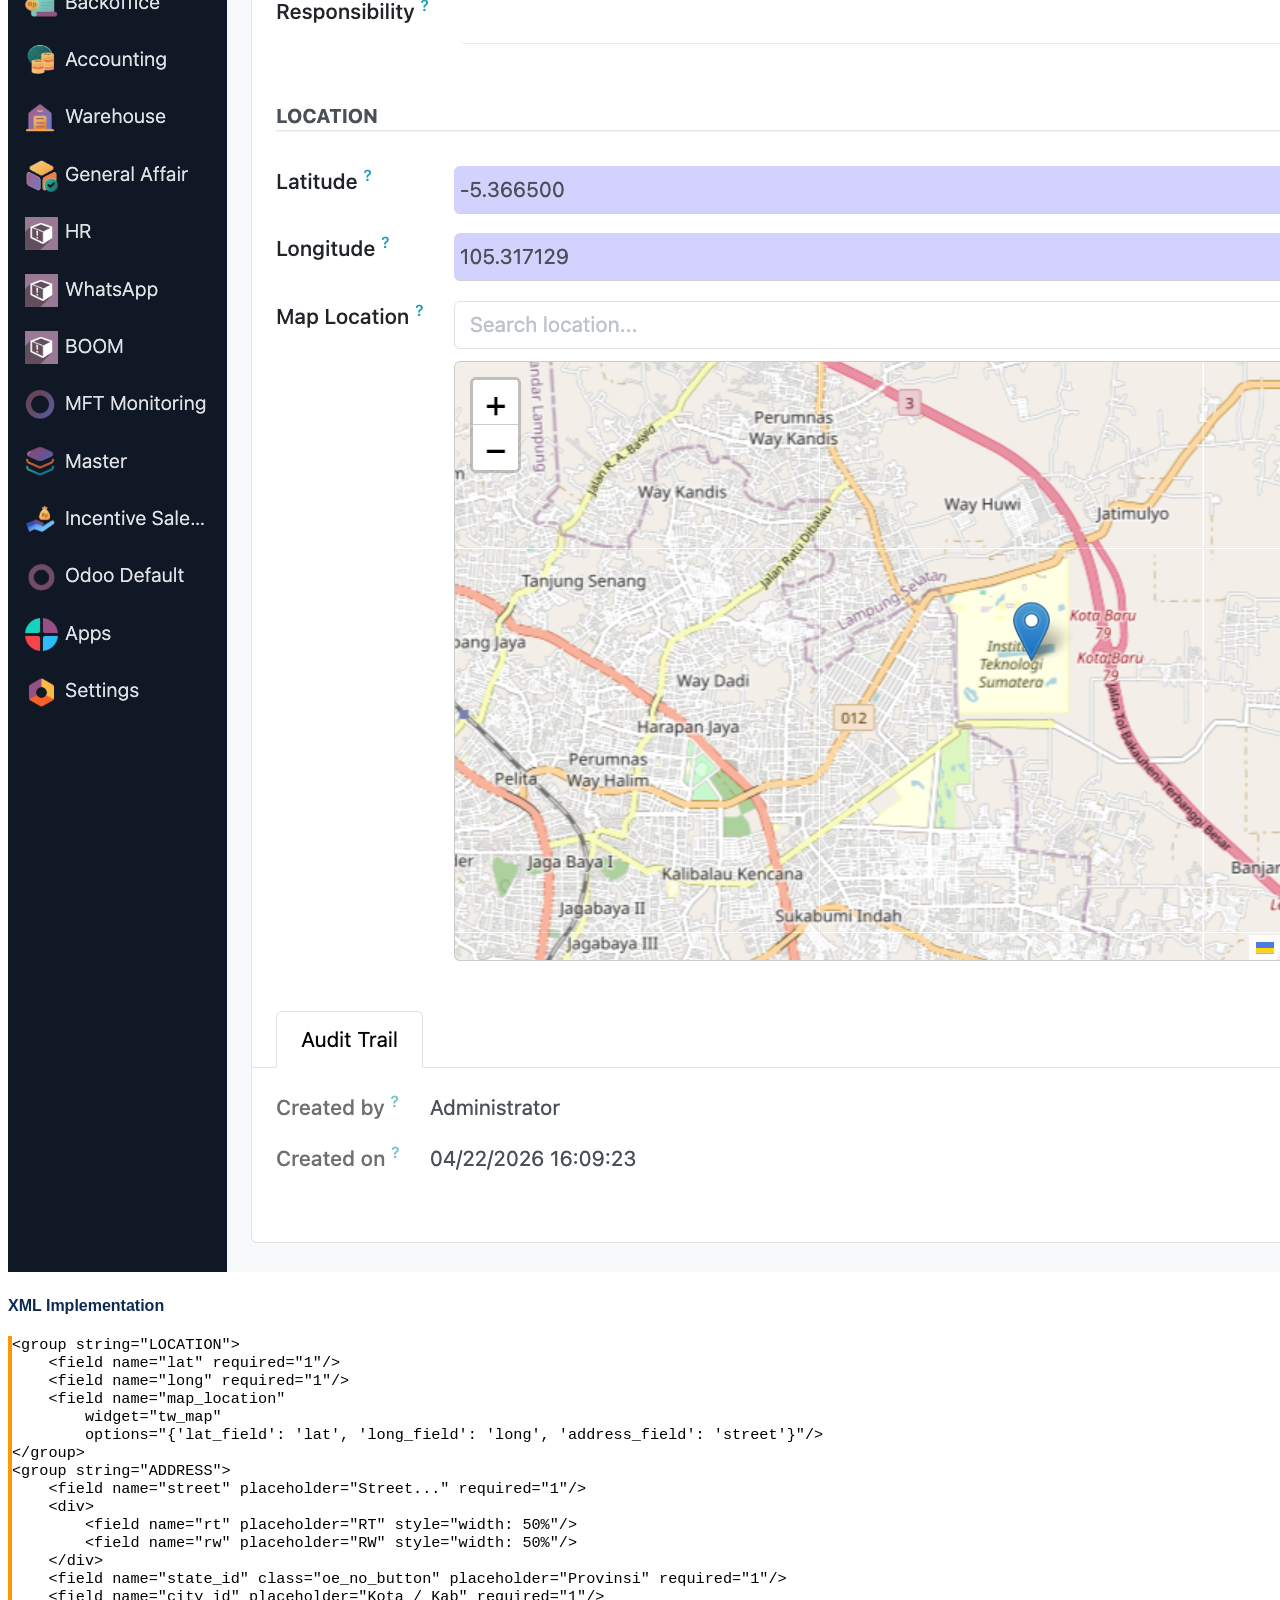
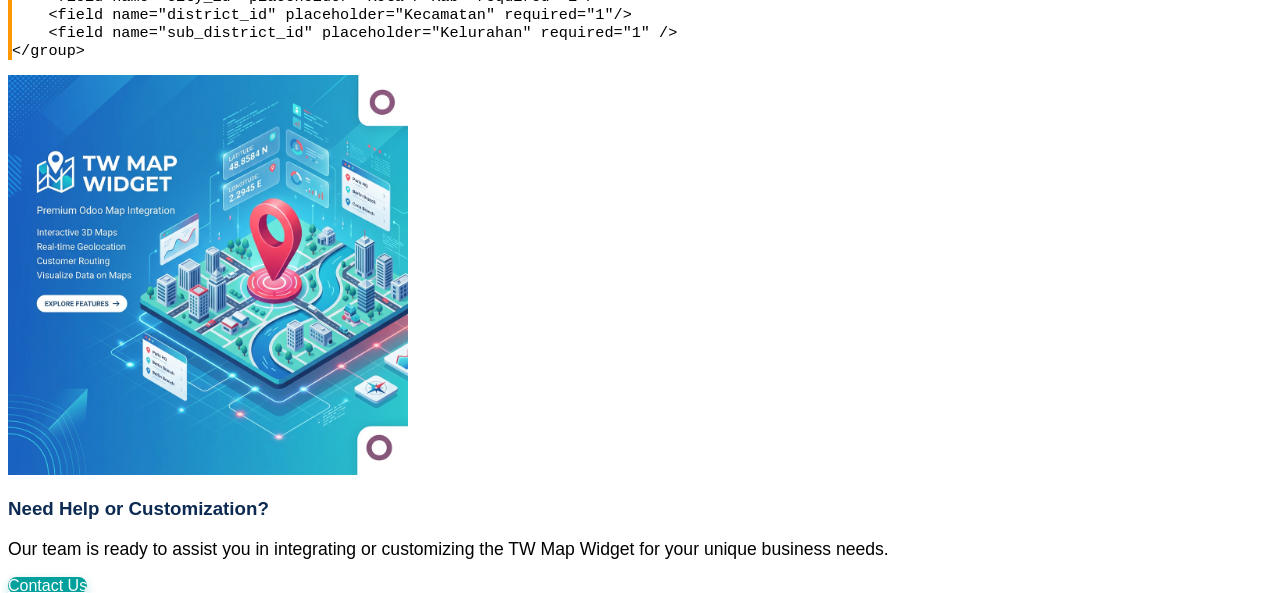
==== commit 44890922: "FIX : html" ====
--- a/tw_map_widget/static/description/index.html
+++ b/tw_map_widget/static/description/index.html
@@ -138,9 +138,9 @@
                         <pre class="bg-dark text-light p-4 rounded shadow-inner" style="font-size: 0.95rem; overflow-x: auto; border-left: 4px solid #ff9800;"><code style="background-color: transparent !important; color: inherit !important; padding: 0 !important;">&lt;group string="LOCATION"&gt;
     &lt;field name="lat" required="1"/&gt;
     &lt;field name="long" required="1"/&gt;
-    &lt;field name="map_location"/&gt;
-    &lt;widget="tw_map"/&gt;
-    &lt;options="{'lat_field': 'lat', 'long_field': 'long', 'address_field': 'street'}"/&gt;
+    &lt;field name="map_location"
+        widget="tw_map"
+        options="{'lat_field': 'lat', 'long_field': 'long', 'address_field': 'street'}"/&gt;
 &lt;/group&gt;
 &lt;group string="ADDRESS"&gt;
     &lt;field name="street" placeholder="Street..." required="1"/&gt;
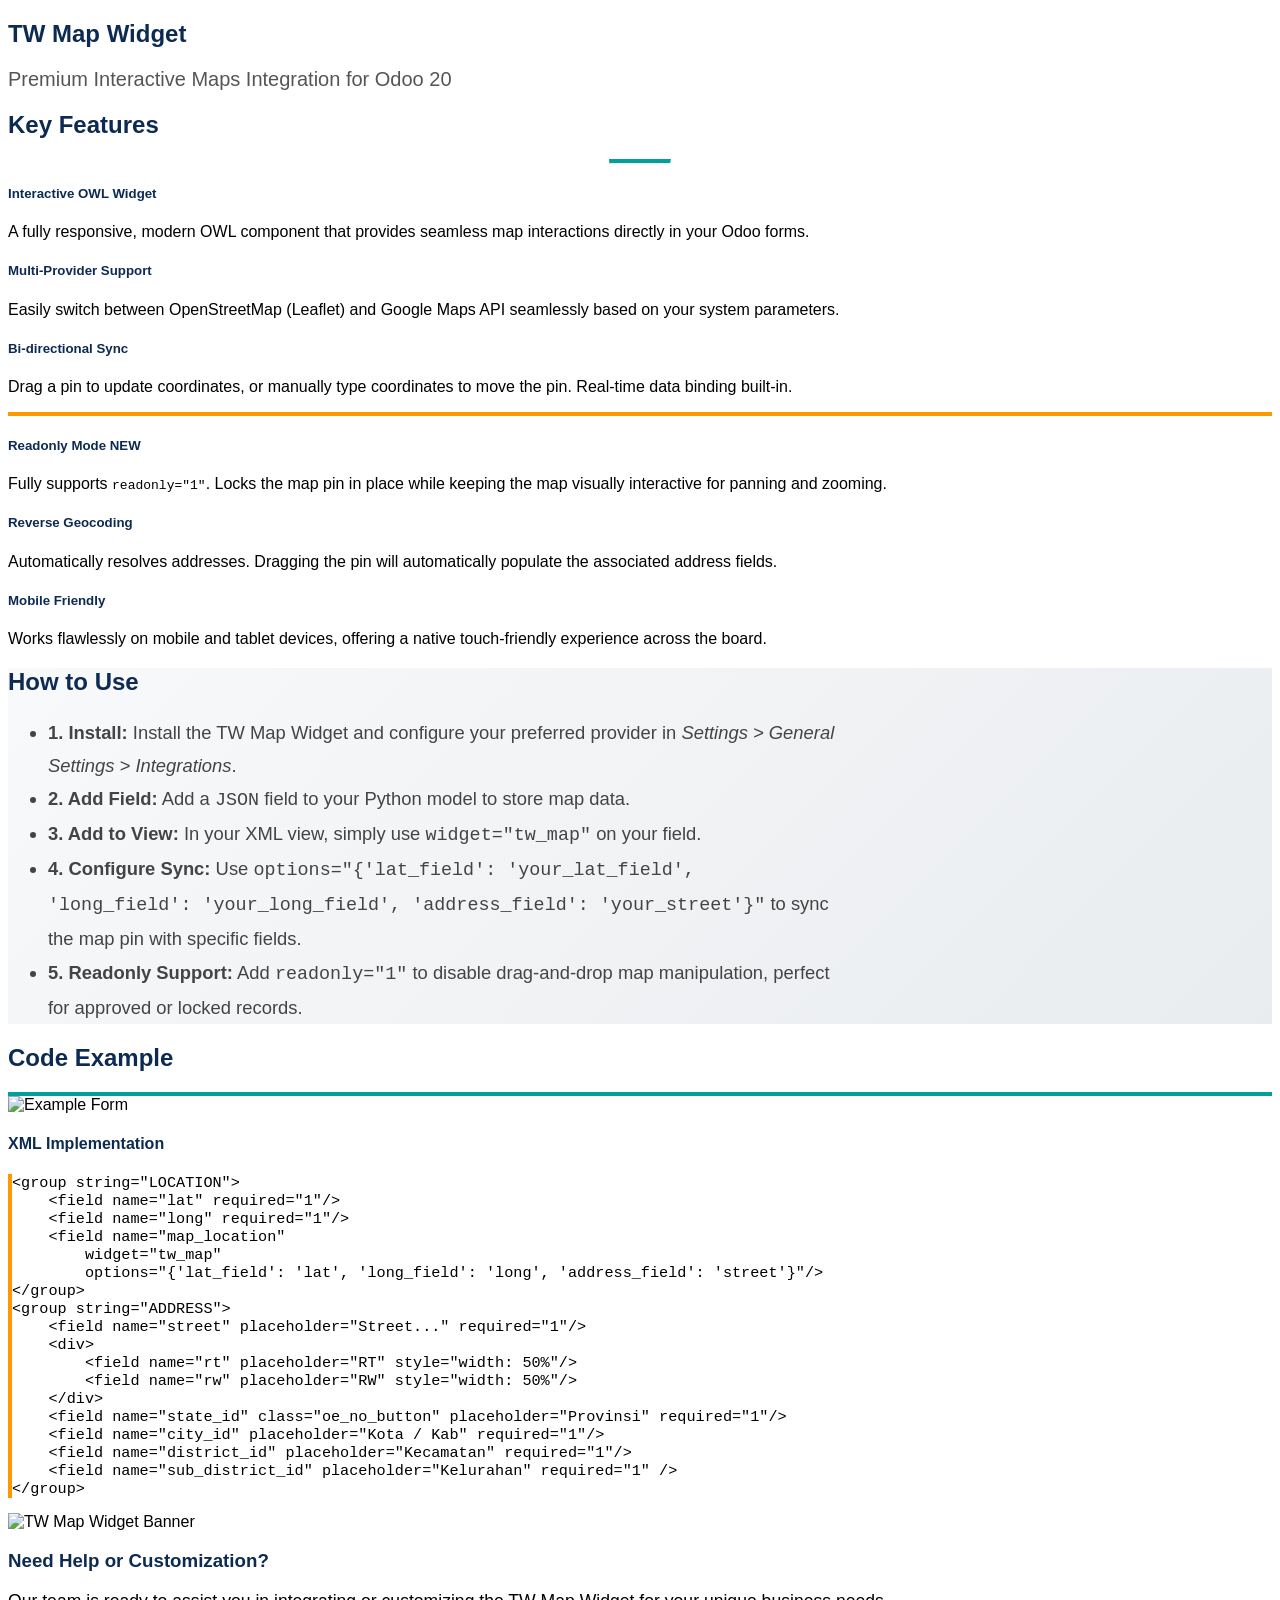
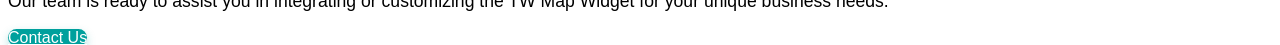
==== commit 2ff2547a: "ADD : Ver 20.0" ====
--- a/tw_map_widget/static/description/index.html
+++ b/tw_map_widget/static/description/index.html
@@ -10,7 +10,7 @@
         <div class="row">
             <div class="col-12 text-center">
                 <h1 class="display-4 font-weight-bold" style="color: #0d2b52; margin-bottom: 10px;">TW Map Widget</h1>
-                <p class="lead" style="color: #555; font-size: 1.25rem;">Premium Interactive Maps Integration for Odoo 18</p>
+                <p class="lead" style="color: #555; font-size: 1.25rem;">Premium Interactive Maps Integration for Odoo 20</p>
             </div>
         </div>
 
